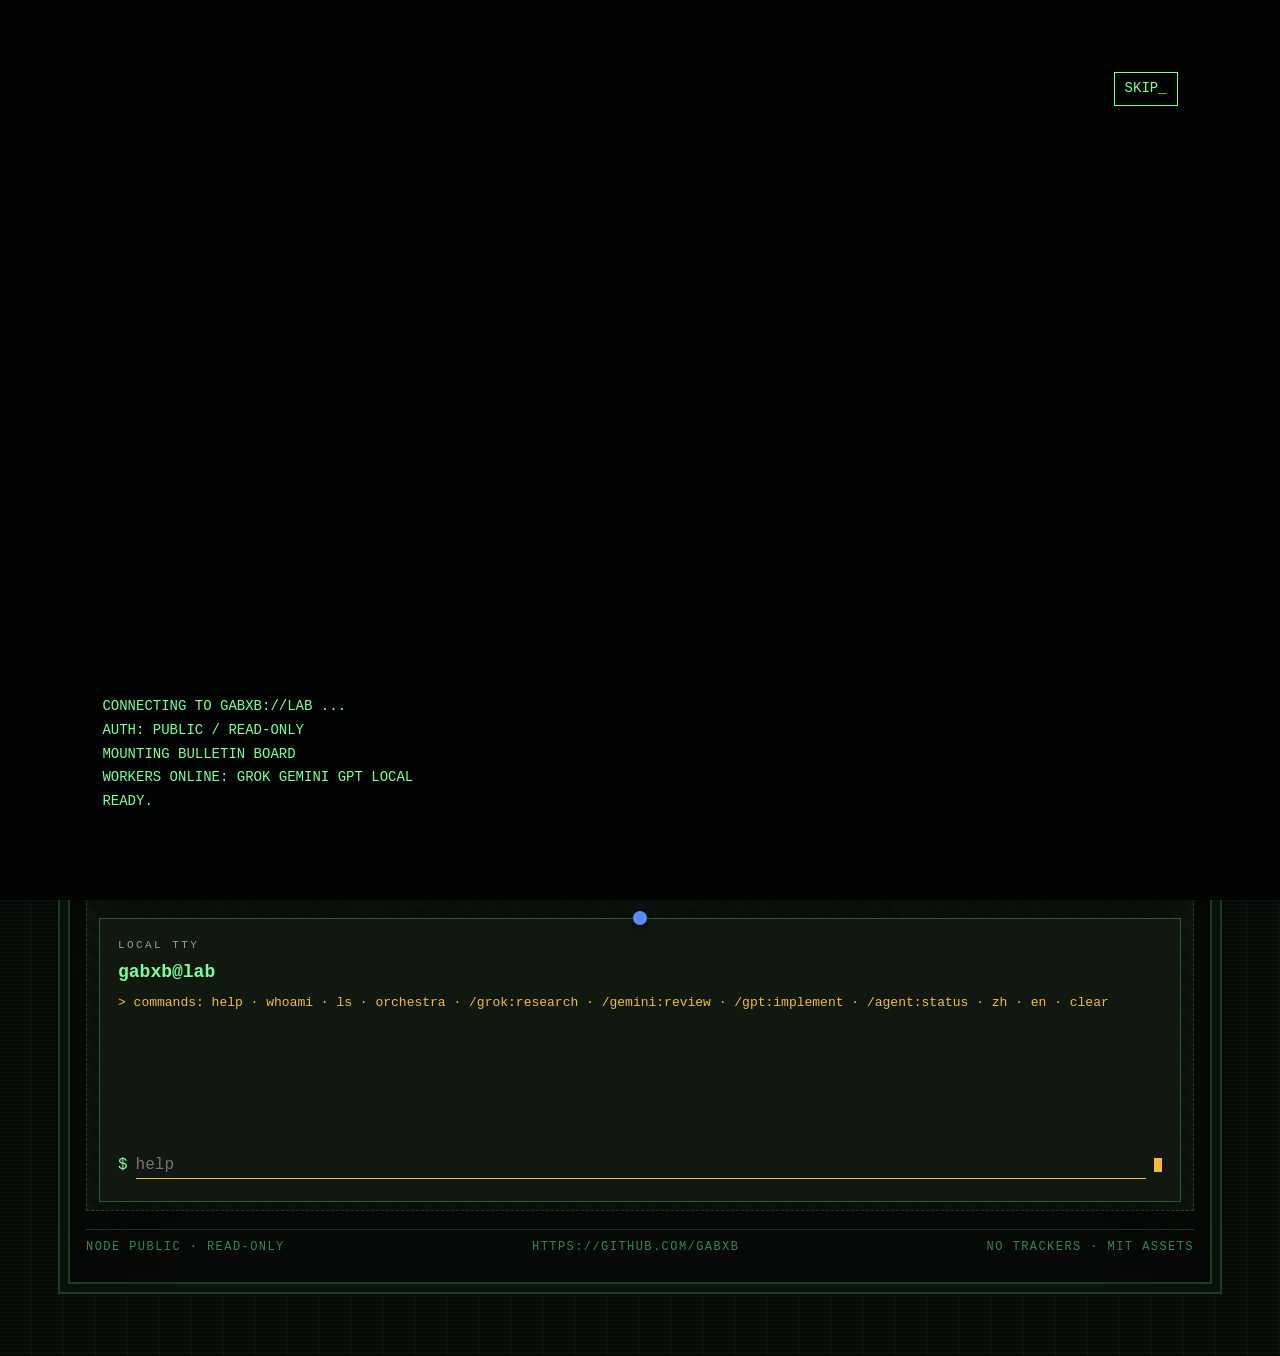
==== index.html @ 282ae3fb "Add hacker bulletin-board GitHub Pages site. CRT bezel, pinned notices, operator commands, and a loc" ====
<!DOCTYPE html>
<html lang="en">
<head>
  <meta charset="utf-8">
  <meta name="viewport" content="width=device-width, initial-scale=1">
  <title>GABXB://LAB — bulletin board</title>
  <meta name="description" content="Hacker bulletin board for GABXB LAB. Claude Code / Codex orchestrate Grok, Gemini, GPT, and local models.">
  <link rel="icon" href="assets/favicon.svg" type="image/svg+xml">
  <meta name="theme-color" content="#070b08">
  <link rel="stylesheet" href="css/board.css">
</head>
<body>
  <a class="skip" href="#board">Skip boot</a>
  <div class="scanlines"></div>
  <div class="vignette"></div>

  <div id="boot" class="boot" role="dialog" aria-label="System boot">
    <button id="skip-boot" type="button">SKIP_</button>
    <pre id="boot-log"></pre>
  </div>

  <main class="crt">
    <section class="bezel">
      <header class="topbar">
        <div><strong>GABXB://LAB</strong> &nbsp; NODE-01</div>
        <div class="live">BOARD LIVE</div>
        <div id="clock">----</div>
        <div class="lang">
          <button type="button" data-lang="en" aria-pressed="true">EN</button>
          <button type="button" data-lang="zh" aria-pressed="false">中文</button>
        </div>
      </header>

      <pre class="banner">  ██████╗  █████╗ ██████╗ ██╗  ██╗██████╗     ██╗      █████╗ ██████╗
 ██╔════╝ ██╔══██╗██╔══██╗╚██╗██╔╝██╔══██╗    ██║     ██╔══██╗██╔══██╗
 ██║  ███╗███████║██████╔╝ ╚███╔╝ ██████╔╝    ██║     ███████║██████╔╝
 ██║   ██║██╔══██║██╔══██╗ ██╔██╗ ██╔══██╗    ██║     ██╔══██║██╔══██╗
 ╚██████╔╝██║  ██║██████╔╝██╔╝ ██╗██████╔╝    ███████╗██║  ██║██████╔╝
  ╚═════╝ ╚═╝  ╚═╝╚═════╝ ╚═╝  ╚═╝╚═════╝     ╚══════╝╚═╝  ╚═╝╚═════╝</pre>
      <p class="tagline" data-i18n="tagline">public node · bulletin board · no cookies</p>

      <div id="board" class="board">
        <article class="paper r1">
          <span class="pin amber"></span>
          <p class="kicker" data-i18n="heroKicker">notice 001 // pinned</p>
          <h1 data-i18n="heroTitle">Multi-Agent Coding Orchestra</h1>
          <p data-i18n="heroBody">Claude Code / Codex conduct. Grok researches. Gemini reviews. GPT implements. A local model verifies. Tests, git, and the PR come back to the conductor.</p>
          <p data-i18n="heroSub">One person. One control plane. Many models doing the work.</p>
          <span class="stamp" data-i18n="stamp">DO NOT REMOVE</span>
        </article>

        <article class="paper green r2">
          <span class="pin cyan"></span>
          <p class="kicker" data-i18n="opsKicker">thermal copy</p>
          <h2 data-i18n="opsTitle">Operator commands</h2>
          <ul class="cmds">
            <li><code>/grok:research</code><span data-i18n="cmdResearch">survey repo / topic</span></li>
            <li><code>/gemini:review</code><span data-i18n="cmdReview">challenge code, plans, diffs</span></li>
            <li><code>/gpt:implement</code><span data-i18n="cmdImplement">scoped coding on the side</span></li>
            <li><code>/claude:verify</code><span data-i18n="cmdVerify">second-pass check</span></li>
            <li><code>/agent:status</code><span data-i18n="cmdStatus">jobs, waits, merge</span></li>
          </ul>
        </article>

        <article class="paper dark r3">
          <span class="pin green"></span>
          <p class="kicker" data-i18n="archKicker">classified diagram</p>
          <h2 data-i18n="archTitle">Control plane</h2>
          <pre class="ascii">CLAUDE CODE / CODEX
        │
        ▼
   ORCHESTRATOR
    ├── GROK ──── RESEARCH
    ├── GEMINI ── REVIEW
    ├── GPT ───── IMPLEMENT
    └── LOCAL ─── VERIFY
           │
           ▼
    TESTS → GIT → PR</pre>
        </article>

        <article class="paper amber r4">
          <span class="pin magenta"></span>
          <p class="kicker" data-i18n="labKicker">open drawers</p>
          <h2 data-i18n="labTitle">Lab index</h2>
          <ul class="lab-list">
            <li><a href="https://github.com/Gabxb/Gabxb">Gabxb / profile</a><span>README</span></li>
            <li><a href="https://github.com/Gabxb/Design-to-Agent-ProjectA">Design-to-Agent</a><span>path</span></li>
            <li><a href="https://github.com/Gabxb/Figma-Dev-STU">Figma-Dev-STU</a><span>studio</span></li>
            <li><a href="https://github.com/Gabxb/AI-STU-KEYWORD">AI-STU-KEYWORD</a><span>lexicon</span></li>
            <li><a href="https://github.com/Gabxb/FrequentlyUsedScripts">FrequentlyUsedScripts</a><span>ops</span></li>
            <li><a href="https://github.com/Gabxb/UtilityScripts">UtilityScripts</a><span>nodes</span></li>
          </ul>
        </article>

        <section class="span-2 wanted" aria-label="Workers">
          <div class="worker"><span data-i18n="wantGrok">second opinion, fast</span><b>GROK</b><span class="role" data-i18n="roleResearch">research</span></div>
          <div class="worker"><span data-i18n="wantGemini">second pair of eyes</span><b>GEMINI</b><span class="role" data-i18n="roleReview">review</span></div>
          <div class="worker"><span data-i18n="wantGpt">side-lane coding</span><b>GPT</b><span class="role" data-i18n="roleImplement">implement</span></div>
          <div class="worker"><span data-i18n="wantLocal">no quota / no net</span><b>LOCAL</b><span class="role" data-i18n="roleVerify">verify</span></div>
        </section>

        <article class="paper dark span-2">
          <span class="pin blue"></span>
          <p class="kicker" data-i18n="termKicker">local tty</p>
          <h2 data-i18n="termTitle">gabxb@lab</h2>
          <div id="term-log" class="term-log" aria-live="polite"></div>
          <form id="term-form" class="prompt-row">
            <label for="cmd">$</label>
            <input id="cmd" name="cmd" autocomplete="off" spellcheck="false" placeholder="help">
            <span class="caret" aria-hidden="true"></span>
          </form>
        </article>
      </div>

      <footer class="ticker">
        <div>NODE PUBLIC · READ-ONLY</div>
        <div>https://github.com/Gabxb</div>
        <div>NO TRACKERS · MIT ASSETS</div>
      </footer>
    </section>
  </main>
  <script src="js/board.js"></script>
</body>
</html>
---- css/board.css ----
:root {
  --bg: #070b08;
  --bg-2: #0c140f;
  --phosphor: #7cff9a;
  --phosphor-dim: #3d8a55;
  --amber: #f5b942;
  --magenta: #e85d8c;
  --blue: #5b8cff;
  --paper: #efe6c9;
  --paper-2: #d8f0d2;
  --paper-3: #11180f;
  --ink: #10140f;
  --muted: #8aa392;
  --pin-shadow: 0 18px 40px rgba(0, 0, 0, 0.45);
  --scan: rgba(124, 255, 154, 0.035);
}

* { box-sizing: border-box; }

html, body {
  margin: 0;
  min-height: 100%;
  background: var(--bg);
  color: var(--phosphor);
  font-family: ui-monospace, "SF Mono", Menlo, Consolas, "Liberation Mono", monospace;
}

body {
  background-image:
    linear-gradient(var(--scan) 1px, transparent 1px),
    radial-gradient(1200px 700px at 50% -10%, #14321c 0%, transparent 55%),
    repeating-linear-gradient(90deg, transparent 0 31px, rgba(124, 255, 154, 0.03) 31px 32px);
  background-size: 100% 4px, auto, auto;
}

a { color: var(--amber); text-decoration: none; }
a:hover { text-decoration: underline; }
.skip {
  position: absolute;
  left: -999px;
  top: 8px;
}
.skip:focus { left: 8px; background: #000; padding: 6px 10px; z-index: 20; }

.crt {
  position: relative;
  max-width: 1180px;
  margin: 0 auto;
  padding: 18px 18px 72px;
}

.bezel {
  border: 2px solid #1d3a24;
  box-shadow:
    inset 0 0 80px rgba(0, 0, 0, 0.55),
    0 0 0 8px #0a120c,
    0 0 0 10px #1d3a24;
  background: linear-gradient(180deg, rgba(12, 22, 14, 0.92), rgba(7, 11, 8, 0.96));
  min-height: calc(100vh - 36px);
  padding: 14px 16px 28px;
}

.topbar, .ticker {
  display: flex;
  justify-content: space-between;
  gap: 12px;
  flex-wrap: wrap;
  font-size: 12px;
  letter-spacing: 0.12em;
  text-transform: uppercase;
  color: var(--phosphor-dim);
}

.topbar strong { color: var(--phosphor); font-weight: 600; }
.live {
  color: var(--phosphor);
}
.live::before {
  content: "";
  display: inline-block;
  width: 7px;
  height: 7px;
  margin-right: 6px;
  border-radius: 50%;
  background: var(--phosphor);
  box-shadow: 0 0 8px var(--phosphor);
  animation: pulse 1.6s infinite;
}

.lang button {
  background: transparent;
  border: 1px solid var(--phosphor-dim);
  color: var(--phosphor);
  font: inherit;
  padding: 2px 8px;
  cursor: pointer;
}
.lang button[aria-pressed="true"] {
  background: var(--phosphor);
  color: #071109;
}

.banner {
  margin: 22px 0 8px;
  color: var(--phosphor);
  line-height: 1.05;
  font-size: clamp(9px, 1.35vw, 13px);
  text-shadow: 0 0 8px rgba(124, 255, 154, 0.35);
  overflow: auto;
}

.tagline {
  margin: 0 0 22px;
  color: var(--amber);
  letter-spacing: 0.18em;
  text-transform: uppercase;
  font-size: 12px;
}

.board {
  position: relative;
  display: grid;
  grid-template-columns: 1.15fr 0.85fr;
  gap: 18px;
  padding: 18px 12px 8px;
  background:
    radial-gradient(circle at 20% 20%, rgba(80, 50, 20, 0.18), transparent 40%),
    repeating-linear-gradient(45deg, #10180f 0 8px, #0d150e 8px 16px);
  border: 1px dashed #2a4a32;
}

.paper {
  position: relative;
  color: var(--ink);
  background: var(--paper);
  padding: 18px 18px 22px;
  box-shadow: var(--pin-shadow);
  transform-origin: top center;
}
.paper.green { background: var(--paper-2); }
.paper.dark {
  background: var(--paper-3);
  color: var(--phosphor);
  border: 1px solid #2c5a38;
}
.paper.amber {
  background: #2a1d08;
  color: var(--amber);
  border: 1px solid #6a4a12;
}
.r1 { transform: rotate(-1.15deg); }
.r2 { transform: rotate(0.9deg); }
.r3 { transform: rotate(-0.4deg); }
.r4 { transform: rotate(1.3deg); }
.span-2 { grid-column: 1 / -1; }

.pin {
  position: absolute;
  top: -8px;
  left: 50%;
  width: 14px;
  height: 14px;
  margin-left: -7px;
  border-radius: 50%;
  box-shadow: 0 6px 0 #111, 0 8px 10px rgba(0,0,0,.4);
}
.pin.cyan { background: #3ee0c5; }
.pin.amber { background: var(--amber); }
.pin.magenta { background: var(--magenta); }
.pin.blue { background: var(--blue); }
.pin.green { background: var(--phosphor); }

.kicker {
  margin: 0 0 8px;
  font-size: 11px;
  letter-spacing: 0.22em;
  text-transform: uppercase;
  color: #6a5a3a;
}
.dark .kicker, .amber .kicker { color: var(--muted); }
h1, h2, h3 { margin: 0 0 10px; line-height: 1.2; }
h1 { font-size: clamp(22px, 3vw, 34px); }
h2 { font-size: 18px; }
p { margin: 0 0 10px; line-height: 1.55; }
.stamp {
  display: inline-block;
  margin-top: 8px;
  padding: 3px 8px;
  border: 2px solid #b42318;
  color: #b42318;
  letter-spacing: 0.16em;
  font-size: 11px;
  transform: rotate(-8deg);
}

.cmds {
  margin: 0;
  padding: 0;
  list-style: none;
}
.cmds li {
  display: grid;
  grid-template-columns: 170px 1fr;
  gap: 8px;
  border-bottom: 1px dotted #7a6a48;
  padding: 5px 0;
  font-size: 13px;
}
.cmds code { color: #8a3b16; }

.ascii {
  margin: 0;
  font-size: 12px;
  line-height: 1.35;
  overflow: auto;
  white-space: pre;
}

.wanted {
  display: grid;
  grid-template-columns: repeat(4, 1fr);
  gap: 12px;
}
.worker {
  background: #f4eccf;
  color: var(--ink);
  padding: 12px 10px 14px;
  text-align: center;
  box-shadow: var(--pin-shadow);
}
.worker b { display: block; font-size: 18px; margin: 6px 0 2px; }
.worker span { font-size: 11px; letter-spacing: 0.14em; text-transform: uppercase; color: #6a5a3a; }
.worker .role { display: block; margin-top: 8px; font-size: 12px; }

.lab-list {
  margin: 0;
  padding: 0;
  list-style: none;
}
.lab-list li {
  display: flex;
  justify-content: space-between;
  gap: 12px;
  border-bottom: 1px dashed #2c5a38;
  padding: 7px 0;
  font-size: 13px;
}
.lab-list a { color: var(--phosphor); }

.term-log {
  min-height: 148px;
  margin: 0 0 10px;
  font-size: 13px;
  line-height: 1.45;
  color: var(--amber);
}
.prompt-row {
  display: flex;
  gap: 8px;
  align-items: center;
}
#cmd {
  flex: 1;
  background: transparent;
  border: 0;
  border-bottom: 1px solid var(--amber);
  color: var(--amber);
  font: inherit;
  outline: none;
  padding: 4px 0;
}
.caret {
  display: inline-block;
  width: 8px;
  height: 14px;
  background: var(--amber);
  animation: blink 1s steps(1) infinite;
}

.ticker {
  margin-top: 18px;
  border-top: 1px solid #1d3a24;
  padding-top: 10px;
  color: var(--phosphor-dim);
}

.scanlines, .vignette {
  pointer-events: none;
  position: fixed;
  inset: 0;
}
.scanlines {
  background: repeating-linear-gradient(
    to bottom,
    rgba(0,0,0,0.12) 0,
    rgba(0,0,0,0.12) 1px,
    transparent 1px,
    transparent 3px
  );
  mix-blend-mode: multiply;
  z-index: 8;
}
.vignette {
  box-shadow: inset 0 0 180px rgba(0, 0, 0, 0.55);
  z-index: 7;
}

.boot {
  position: fixed;
  inset: 0;
  background: #020403;
  color: var(--phosphor);
  z-index: 12;
  display: flex;
  align-items: flex-end;
  padding: 8vh 8vw;
  font-size: 14px;
  line-height: 1.7;
}
.boot.done { display: none; }
.boot button {
  position: absolute;
  right: 8vw;
  top: 8vh;
  background: transparent;
  border: 1px solid var(--phosphor);
  color: var(--phosphor);
  font: inherit;
  padding: 4px 10px;
  cursor: pointer;
}

@keyframes pulse {
  0%, 100% { opacity: 1; }
  50% { opacity: 0.35; }
}
@keyframes blink {
  0%, 50% { opacity: 1; }
  51%, 100% { opacity: 0; }
}

@media (max-width: 860px) {
  .board, .wanted { grid-template-columns: 1fr; }
  .span-2 { grid-column: auto; }
  .paper, .r1, .r2, .r3, .r4 { transform: none; }
  .cmds li { grid-template-columns: 1fr; }
  .banner { font-size: 7px; }
}

@media (prefers-reduced-motion: reduce) {
  .live::before, .caret { animation: none; }
  .boot { display: none; }
}
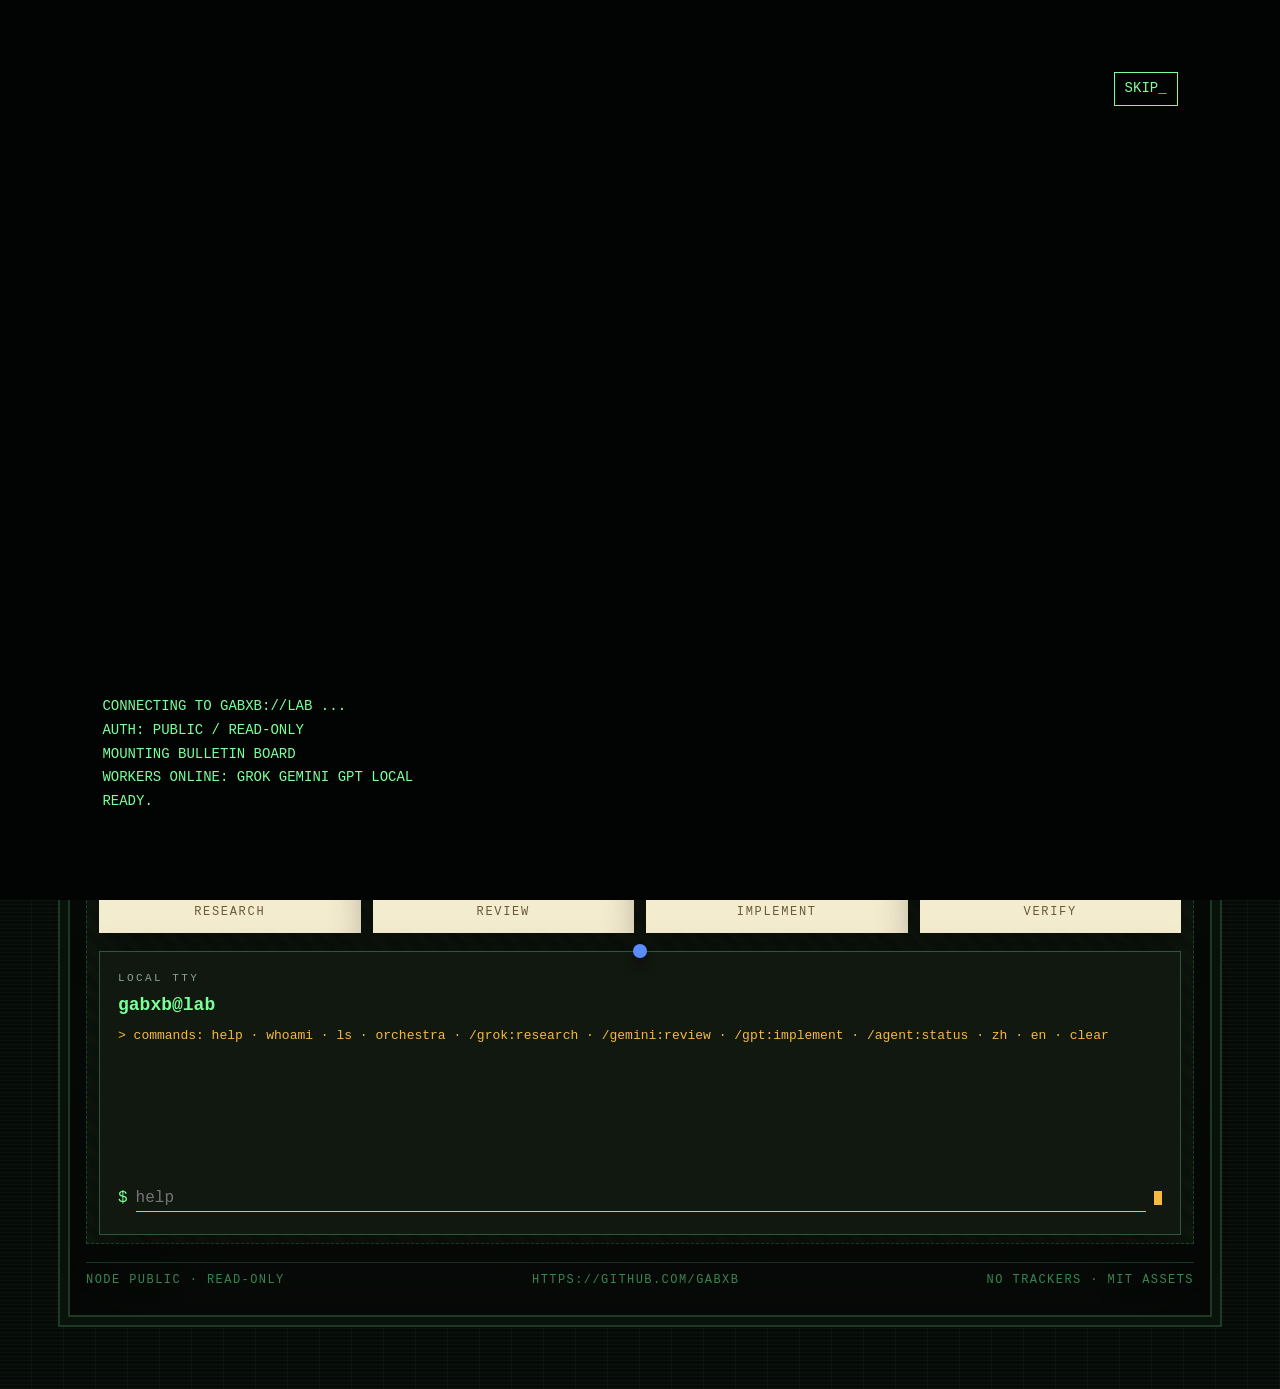
==== commit f54fac2c: "Complete bilingual notices and wanted-poster row. Cover remaining paper copy in EN/ZH and keep the w" ====
--- a/index.html
+++ b/index.html
@@ -94,6 +94,7 @@
         </article>
 
         <section class="span-2 wanted" aria-label="Workers">
+          <p class="kicker" data-i18n="wantedKicker">now hiring workers</p>
           <div class="worker"><span data-i18n="wantGrok">second opinion, fast</span><b>GROK</b><span class="role" data-i18n="roleResearch">research</span></div>
           <div class="worker"><span data-i18n="wantGemini">second pair of eyes</span><b>GEMINI</b><span class="role" data-i18n="roleReview">review</span></div>
           <div class="worker"><span data-i18n="wantGpt">side-lane coding</span><b>GPT</b><span class="role" data-i18n="roleImplement">implement</span></div>
--- a/css/board.css
+++ b/css/board.css
@@ -221,6 +221,11 @@
   grid-template-columns: repeat(4, 1fr);
   gap: 12px;
 }
+.wanted > .kicker {
+  grid-column: 1 / -1;
+  color: var(--paper);
+  margin: 4px 2px 0;
+}
 .worker {
   background: #f4eccf;
   color: var(--ink);
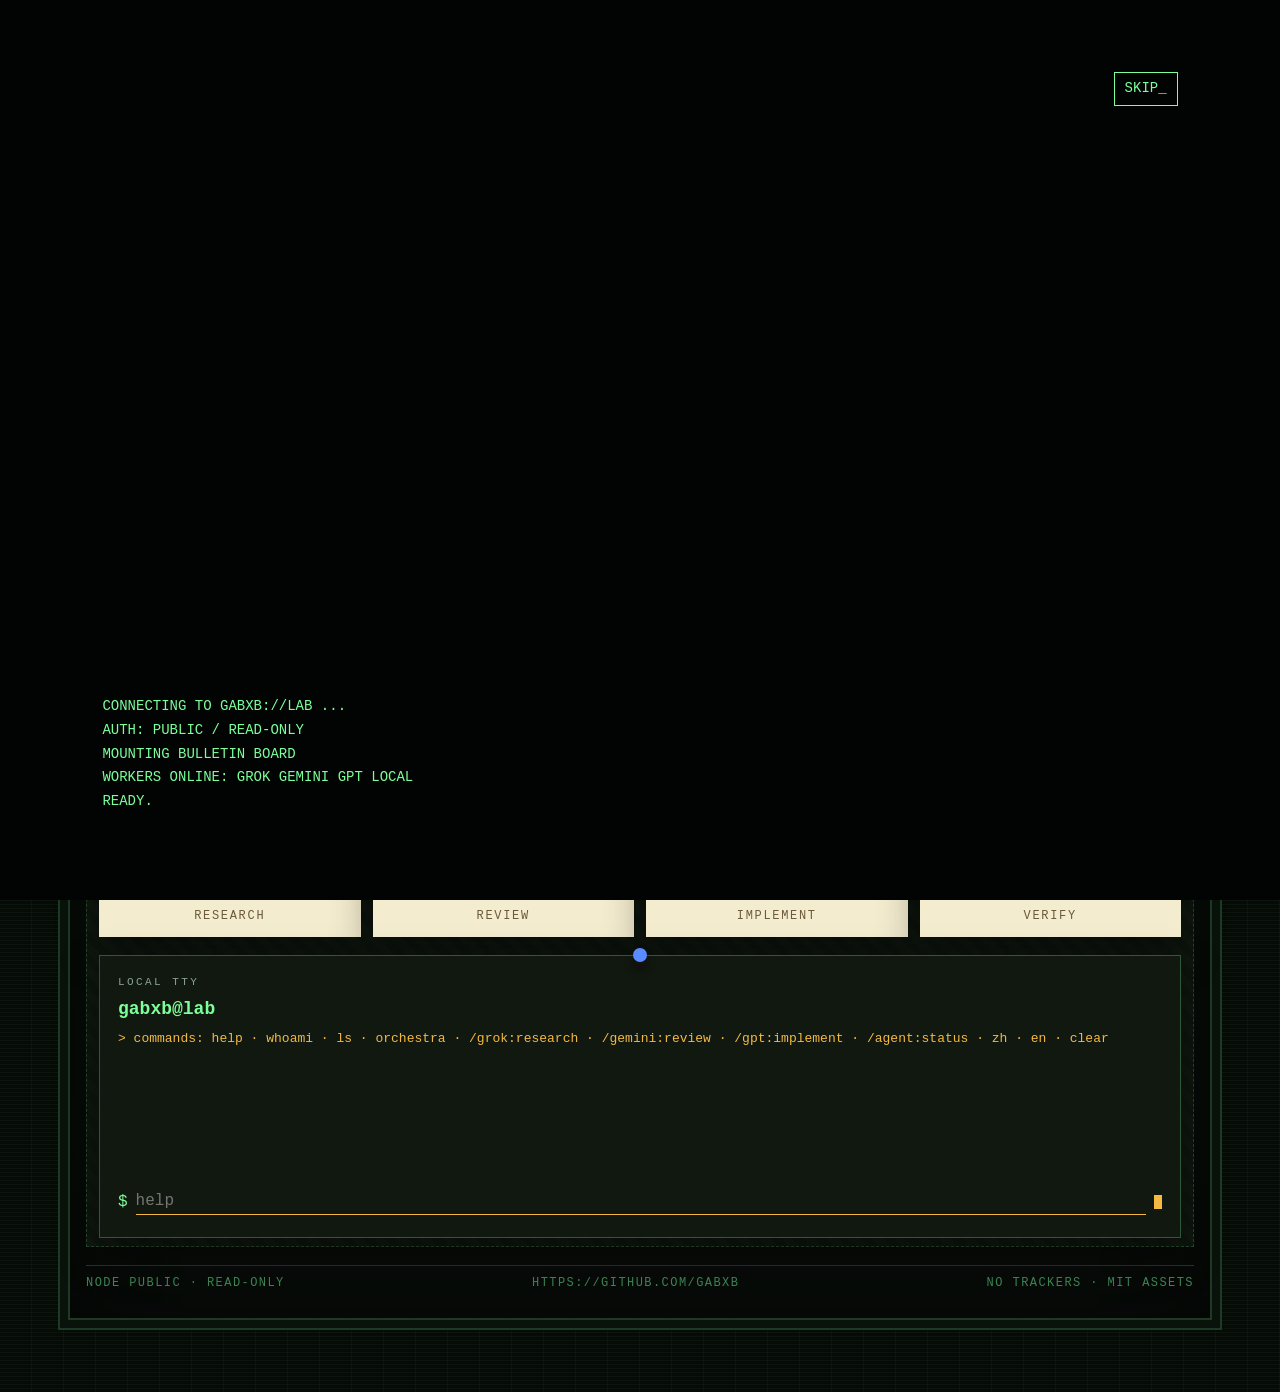
==== commit 156c237e: "Show Singapore local time in the top bar. Label sits above the clock; values use Asia/Singapore (SGT" ====
--- a/index.html
+++ b/index.html
@@ -24,7 +24,10 @@
       <header class="topbar">
         <div><strong>GABXB://LAB</strong> &nbsp; NODE-01</div>
         <div class="live">BOARD LIVE</div>
-        <div id="clock">----</div>
+        <div class="clock-block" aria-live="off">
+          <span class="clock-place" data-i18n="clockPlace">SINGAPORE</span>
+          <time id="clock" datetime="">----</time>
+        </div>
         <div class="lang">
           <button type="button" data-lang="en" aria-pressed="true">EN</button>
           <button type="button" data-lang="zh" aria-pressed="false">中文</button>
--- a/css/board.css
+++ b/css/board.css
@@ -72,6 +72,21 @@
 }
 
 .topbar strong { color: var(--phosphor); font-weight: 600; }
+.clock-block {
+  display: flex;
+  flex-direction: column;
+  align-items: flex-end;
+  line-height: 1.2;
+  letter-spacing: 0.08em;
+}
+.clock-place {
+  color: var(--amber);
+  font-size: 10px;
+}
+#clock {
+  color: var(--phosphor);
+  font-variant-numeric: tabular-nums;
+}
 .live {
   color: var(--phosphor);
 }
